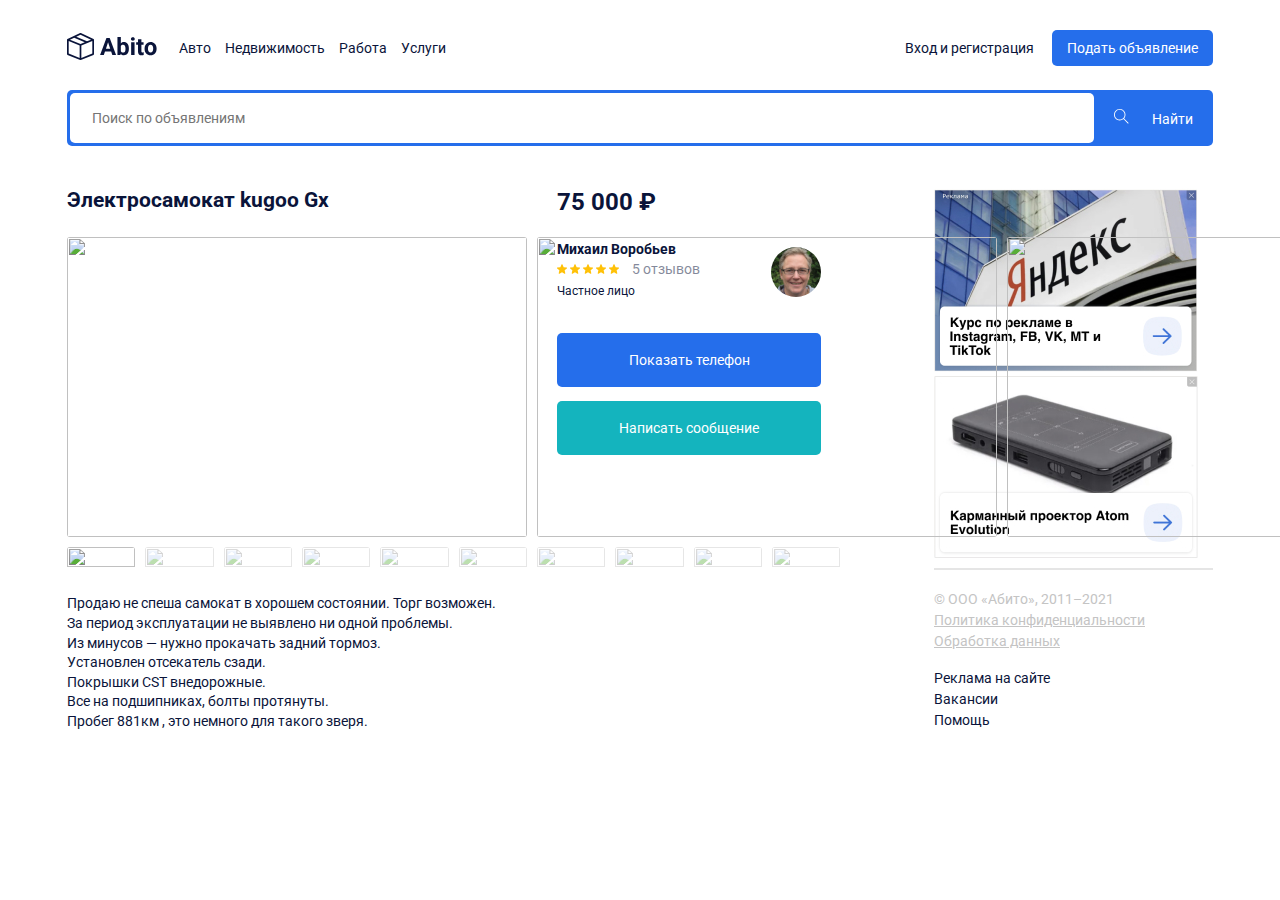
==== single.html @ 452c3d97 "Add single page with slider" ====
<!DOCTYPE html>
<html lang="en">
  <head>
    <meta charset="UTF-8" />
    <meta http-equiv="X-UA-Compatible" content="IE=edge" />
    <meta name="viewport" content="width=device-width, initial-scale=1.0" />
    <link rel="preconnect" href="https://fonts.googleapis.com" />
    <link rel="preconnect" href="https://fonts.gstatic.com" crossorigin />
    <link href="https://fonts.googleapis.com/css2?family=Roboto:wght@400;700&display=swap" rel="stylesheet" />
    <link rel="stylesheet" href="https://unpkg.com/swiper/swiper-bundle.min.css" />
    <link rel="stylesheet" href="css/style.css" />
    <link rel="stylesheet" href="css/normalize.css" />
    <script src="https://unpkg.com/swiper/swiper-bundle.min.js" defer></script>
    <script src="scripts/main.js" defer></script>
    <title>Abito</title>
  </head>
  <body>
    <header class="header container">
      <div class="navbar">
        <a href="index.html" class="logo"><img src="img/logo.svg" alt="logo: Abito" class="logo-image" /> </a>
        <nav class="navbar-menu">
          <ul class="menu">
            <li class="menu-item">
              <a href="#" class="menu-link">Авто</a>
            </li>
            <li class="menu-item">
              <a href="#" class="menu-link">Недвижимость</a>
            </li>
            <li class="menu-item">
              <a href="#" class="menu-link">Работа</a>
            </li>
            <li class="menu-item">
              <a href="#" class="menu-link">Услуги</a>
            </li>
          </ul>
        </nav>

        <div class="button-group">
          <a href="#" class="button button-link">Вход и регистрация</a>
          <a href="#" class="button button-primary">Подать объявление</a>
        </div>
      </div>

      <div class="search-panel">
        <input type="search" class="search-input" placeholder="Поиск по объявлениям" />
        <button class="search-button">
          <svg class="search-icon" width="15" height="15" viewBox="0 0 15 15" fill="none" xmlns="http://www.w3.org/2000/svg">
            <path
              d="M14.6506 14.0012L10.0862 9.43675C10.9465 8.43352 11.4706 7.13293 11.4706 5.71058C11.4706 2.54822 8.89765 -0.0247192 5.7353 -0.0247192C4.20353 -0.0247192 2.76265 0.571751 1.67824 1.6544C0.595589 2.73793 -0.000881376 4.17881 9.77541e-07 5.71058C9.77541e-07 8.87293 2.57294 11.4459 5.7353 11.4459C7.15765 11.4459 8.45912 10.9218 9.46235 10.0615L14.0268 14.6259L14.6506 14.0012ZM5.7353 10.5635C3.06 10.5635 0.882354 8.38675 0.882354 5.71058C0.881472 4.41352 1.38618 3.19499 2.30294 2.2791C3.21882 1.36234 4.43824 0.857634 5.7353 0.857634C8.41059 0.857634 10.5882 3.0344 10.5882 5.71058C10.5882 8.38587 8.41059 10.5635 5.7353 10.5635Z"
              fill="white"
            />
          </svg>

          <span class="search-button-text">Найти</span>
        </button>
      </div>
    </header>

    <div class="page-content container">
      <main class="main main-single">
        <div class="content">
          <h2 class="page-title">Электросамокат kugoo Gx</h2>
          <!-- Слайдер -->
          <div style="--swiper-navigation-color: #fff; --swiper-pagination-color: #fff" class="swiper-container mySwiper2">
            <div class="swiper-wrapper">
              <div class="swiper-slide">
                <img src="https://swiperjs.com/demos/images/nature-1.jpg" />
              </div>
              <div class="swiper-slide">
                <img src="https://swiperjs.com/demos/images/nature-2.jpg" />
              </div>
              <div class="swiper-slide">
                <img src="https://swiperjs.com/demos/images/nature-3.jpg" />
              </div>
              <div class="swiper-slide">
                <img src="https://swiperjs.com/demos/images/nature-4.jpg" />
              </div>
              <div class="swiper-slide">
                <img src="https://swiperjs.com/demos/images/nature-5.jpg" />
              </div>
              <div class="swiper-slide">
                <img src="https://swiperjs.com/demos/images/nature-6.jpg" />
              </div>
              <div class="swiper-slide">
                <img src="https://swiperjs.com/demos/images/nature-7.jpg" />
              </div>
              <div class="swiper-slide">
                <img src="https://swiperjs.com/demos/images/nature-8.jpg" />
              </div>
              <div class="swiper-slide">
                <img src="https://swiperjs.com/demos/images/nature-9.jpg" />
              </div>
              <div class="swiper-slide">
                <img src="https://swiperjs.com/demos/images/nature-10.jpg" />
              </div>
            </div>
          </div>
          <div thumbsSlider="" class="swiper-container mySwiper">
            <div class="swiper-wrapper">
              <div class="swiper-slide">
                <img src="https://swiperjs.com/demos/images/nature-1.jpg" />
              </div>
              <div class="swiper-slide">
                <img src="https://swiperjs.com/demos/images/nature-2.jpg" />
              </div>
              <div class="swiper-slide">
                <img src="https://swiperjs.com/demos/images/nature-3.jpg" />
              </div>
              <div class="swiper-slide">
                <img src="https://swiperjs.com/demos/images/nature-4.jpg" />
              </div>
              <div class="swiper-slide">
                <img src="https://swiperjs.com/demos/images/nature-5.jpg" />
              </div>
              <div class="swiper-slide">
                <img src="https://swiperjs.com/demos/images/nature-6.jpg" />
              </div>
              <div class="swiper-slide">
                <img src="https://swiperjs.com/demos/images/nature-7.jpg" />
              </div>
              <div class="swiper-slide">
                <img src="https://swiperjs.com/demos/images/nature-8.jpg" />
              </div>
              <div class="swiper-slide">
                <img src="https://swiperjs.com/demos/images/nature-9.jpg" />
              </div>
              <div class="swiper-slide">
                <img src="https://swiperjs.com/demos/images/nature-10.jpg" />
              </div>
            </div>
          </div>
          <div class="content-text">
            <p>
              Продаю не спеша самокат в хорошем состоянии. Торг возможен. <br />
              За период эксплуатации не выявлено ни одной проблемы. <br />
              Из минусов — нужно прокачать задний тормоз. <br />
              Установлен отсекатель сзади. <br />
              Покрышки CST внедорожные. <br />
              Все на подшипниках, болты протянуты. <br />
              Пробег 881км , это немного для такого зверя.
            </p>
          </div>
        </div>
        <div class="author">
          <strong class="single-price">75 000 ₽</strong>
          <div class="author-wrapper">
            <div class="author-info">
              <span class="author-name">Михаил Воробьев</span>
              <div class="rating">
                <svg width="10" height="10" viewBox="0 0 10 10" fill="none" xmlns="http://www.w3.org/2000/svg">
                  <path
                    d="M9.97393 3.83595C9.90847 3.63346 9.72887 3.48965 9.51639 3.4705L6.63011 3.20842L5.4888 0.537072C5.40465 0.341297 5.21299 0.214569 5.00005 0.214569C4.78711 0.214569 4.59545 0.341297 4.5113 0.53753L3.36999 3.20842L0.483257 3.4705C0.271154 3.4901 0.0920116 3.63346 0.0261682 3.83595C-0.0396751 4.03844 0.0211327 4.26054 0.181583 4.40054L2.36326 6.31389L1.71994 9.14775C1.67286 9.35612 1.75374 9.5715 1.92662 9.69647C2.01955 9.76361 2.12827 9.79779 2.23791 9.79779C2.33244 9.79779 2.42621 9.77231 2.51036 9.72195L5.00005 8.23396L7.48882 9.72195C7.67094 9.83152 7.90052 9.82152 8.07302 9.69647C8.24598 9.57112 8.32678 9.35566 8.27971 9.14775L7.63638 6.31389L9.81806 4.40093C9.97851 4.26054 10.0398 4.03882 9.97393 3.83595Z"
                    fill="#FFC107"
                  />
                </svg>
                <svg width="10" height="10" viewBox="0 0 10 10" fill="none" xmlns="http://www.w3.org/2000/svg">
                  <path
                    d="M9.97393 3.83595C9.90847 3.63346 9.72887 3.48965 9.51639 3.4705L6.63011 3.20842L5.4888 0.537072C5.40465 0.341297 5.21299 0.214569 5.00005 0.214569C4.78711 0.214569 4.59545 0.341297 4.5113 0.53753L3.36999 3.20842L0.483257 3.4705C0.271154 3.4901 0.0920116 3.63346 0.0261682 3.83595C-0.0396751 4.03844 0.0211327 4.26054 0.181583 4.40054L2.36326 6.31389L1.71994 9.14775C1.67286 9.35612 1.75374 9.5715 1.92662 9.69647C2.01955 9.76361 2.12827 9.79779 2.23791 9.79779C2.33244 9.79779 2.42621 9.77231 2.51036 9.72195L5.00005 8.23396L7.48882 9.72195C7.67094 9.83152 7.90052 9.82152 8.07302 9.69647C8.24598 9.57112 8.32678 9.35566 8.27971 9.14775L7.63638 6.31389L9.81806 4.40093C9.97851 4.26054 10.0398 4.03882 9.97393 3.83595Z"
                    fill="#FFC107"
                  />
                </svg>
                <svg width="10" height="10" viewBox="0 0 10 10" fill="none" xmlns="http://www.w3.org/2000/svg">
                  <path
                    d="M9.97393 3.83595C9.90847 3.63346 9.72887 3.48965 9.51639 3.4705L6.63011 3.20842L5.4888 0.537072C5.40465 0.341297 5.21299 0.214569 5.00005 0.214569C4.78711 0.214569 4.59545 0.341297 4.5113 0.53753L3.36999 3.20842L0.483257 3.4705C0.271154 3.4901 0.0920116 3.63346 0.0261682 3.83595C-0.0396751 4.03844 0.0211327 4.26054 0.181583 4.40054L2.36326 6.31389L1.71994 9.14775C1.67286 9.35612 1.75374 9.5715 1.92662 9.69647C2.01955 9.76361 2.12827 9.79779 2.23791 9.79779C2.33244 9.79779 2.42621 9.77231 2.51036 9.72195L5.00005 8.23396L7.48882 9.72195C7.67094 9.83152 7.90052 9.82152 8.07302 9.69647C8.24598 9.57112 8.32678 9.35566 8.27971 9.14775L7.63638 6.31389L9.81806 4.40093C9.97851 4.26054 10.0398 4.03882 9.97393 3.83595Z"
                    fill="#FFC107"
                  />
                </svg>
                <svg width="10" height="10" viewBox="0 0 10 10" fill="none" xmlns="http://www.w3.org/2000/svg">
                  <path
                    d="M9.97393 3.83595C9.90847 3.63346 9.72887 3.48965 9.51639 3.4705L6.63011 3.20842L5.4888 0.537072C5.40465 0.341297 5.21299 0.214569 5.00005 0.214569C4.78711 0.214569 4.59545 0.341297 4.5113 0.53753L3.36999 3.20842L0.483257 3.4705C0.271154 3.4901 0.0920116 3.63346 0.0261682 3.83595C-0.0396751 4.03844 0.0211327 4.26054 0.181583 4.40054L2.36326 6.31389L1.71994 9.14775C1.67286 9.35612 1.75374 9.5715 1.92662 9.69647C2.01955 9.76361 2.12827 9.79779 2.23791 9.79779C2.33244 9.79779 2.42621 9.77231 2.51036 9.72195L5.00005 8.23396L7.48882 9.72195C7.67094 9.83152 7.90052 9.82152 8.07302 9.69647C8.24598 9.57112 8.32678 9.35566 8.27971 9.14775L7.63638 6.31389L9.81806 4.40093C9.97851 4.26054 10.0398 4.03882 9.97393 3.83595Z"
                    fill="#FFC107"
                  />
                </svg>
                <svg width="10" height="10" viewBox="0 0 10 10" fill="none" xmlns="http://www.w3.org/2000/svg">
                  <path
                    d="M9.97393 3.83595C9.90847 3.63346 9.72887 3.48965 9.51639 3.4705L6.63011 3.20842L5.4888 0.537072C5.40465 0.341297 5.21299 0.214569 5.00005 0.214569C4.78711 0.214569 4.59545 0.341297 4.5113 0.53753L3.36999 3.20842L0.483257 3.4705C0.271154 3.4901 0.0920116 3.63346 0.0261682 3.83595C-0.0396751 4.03844 0.0211327 4.26054 0.181583 4.40054L2.36326 6.31389L1.71994 9.14775C1.67286 9.35612 1.75374 9.5715 1.92662 9.69647C2.01955 9.76361 2.12827 9.79779 2.23791 9.79779C2.33244 9.79779 2.42621 9.77231 2.51036 9.72195L5.00005 8.23396L7.48882 9.72195C7.67094 9.83152 7.90052 9.82152 8.07302 9.69647C8.24598 9.57112 8.32678 9.35566 8.27971 9.14775L7.63638 6.31389L9.81806 4.40093C9.97851 4.26054 10.0398 4.03882 9.97393 3.83595Z"
                    fill="#FFC107"
                  />
                </svg>
                <span class="rating-counter">5 отзывов </span>
                <span class="author-status">Частное лицо</span>
              </div>
            </div>
            <img src="img/avatar.jpg" alt="avatar" class="author-avatar" />
          </div>
          <div class="button-group">
            <button class="button button-block button-primary">Показать телефон</button>
            <button class="button button-block button-success">Написать сообщение</button>
          </div>
        </div>
      </main>
      <aside class="sidebar">
        <a href="#">
          <img src="img/banner.jpg" alt="" />
        </a>
        <a href="#">
          <img src="img/banner2.jpg" alt="" />
        </a>
        <hr color="#e5e5e5" />
        <footer class="footer">
          <p class="footer-text">© ООО «Абито», 2011–2021</p>
          <ul class="footer-menu">
            <li class="footer-menu-item">
              <a href="#" class="footer-text">Политика конфиденциальности</a>
            </li>
            <li class="footer-menu-item">
              <a href="#" class="footer-text">Обработка данных</a>
            </li>
          </ul>
          <ul class="footer-menu">
            <li class="footer-menu-item">
              <a href="#" class="footer-link">Реклама на сайте</a>
            </li>
            <li class="footer-menu-item">
              <a href="#" class="footer-link">Вакансии</a>
            </li>
            <li class="footer-menu-item">
              <a href="#" class="footer-link">Помощь</a>
            </li>
          </ul>
        </footer>
      </aside>
    </div>
  </body>
</html>
---- css/style.css ----
body {
  font-family: 'Roboto', sans-serif;
  font-size: 14px;
  color: #0a143a;
}

.container {
  max-width: 1146px;
  margin: auto;
}

.header {
  padding-top: 30px;
  padding-bottom: 30px;
  margin-bottom: 12px;
}

.navbar {
  display: flex;
  align-items: center;
  justify-content: space-between;
  margin-bottom: 24px;
}

.navbar-menu {
  margin-right: auto;
}

.menu {
  list-style: none;
  margin: 0;
  padding-left: 22px;
  padding-right: 22px;
  display: flex;
}

.menu-item:not(:last-child) {
  margin-right: 14px;
}

.menu-link {
  text-decoration: none;
  color: inherit;
}

.button {
  text-decoration: none;
  display: inline-block;
  padding: 10px 15px;
  cursor: pointer;
}

.button-link {
  color: inherit;
}

.button-primary {
  background: #256eeb;
  border-radius: 5px;
  color: #fff;
}

.search-panel {
  height: 50px;
  background: #256eeb;
  border-radius: 5px;
  display: flex;
  padding: 3px;
}

.search-input {
  flex-grow: 1;
  background: #ffffff;
  border-radius: 5px;
  border: none;
  padding-left: 22px;
  padding-right: 22px;
}

.search-button {
  background: #256eeb;
  border: none;
  color: #fff;
  padding-left: 20px;
  padding-right: 17px;
}

.search-button-text {
  margin-left: 20px;
}

.page-content {
  display: grid;
  grid-template-columns: 9fr 3fr;
  grid-column-gap: 30px;
}

.card-image {
  border-radius: 10px;
  width: 264px;
  height: 178px;
  object-fit: cover;
}

.cards {
  display: flex;
  flex-wrap: wrap;
}

.card {
  margin-bottom: 20px;
}

.card:not(:nth-child(3n)) {
  margin-right: 20px;
}

.card-title {
  font-size: 16px;
  line-height: 19px;
  color: #256eeb;
  max-width: 200px;
  margin-top: 12px;
  margin-bottom: 5px;
}

.card-header {
  display: flex;
  justify-content: space-between;
  align-items: center;
}

.like {
  background: #fff;
  border: none;
  cursor: pointer;
  margin-left: 15px;
}

.card-link {
  text-decoration: none;
}

.card-price {
  font-size: 16px;
  line-height: 19px;
  margin-bottom: 10px;
  display: block;
}

.card-text {
  font-size: 14px;
  line-height: 16px;
  color: #c4c4c4;
  margin-top: 0px;
  margin-bottom: 4px;
}

.sidebar .page-title {
  font-size: 18px;
  line-height: 21px;
}

.service {
  margin-bottom: 20px;
}

.service-title {
  font-weight: bold;
  font-size: 14px;
  line-height: 16px;
  margin-top: 7px;
  margin-bottom: 5px;
}

.service-text {
  font-size: 14px;
  line-height: 16px;
  max-width: 217px;
}

.footer-text {
  display: inline-block;
  font-size: 14px;
  line-height: 16px;
  color: #c4c4c4;
  margin-bottom: 5px;
}

.footer-menu {
  margin: 0;
  padding: 0;
  list-style: none;
  margin-bottom: 16px;
}

.footer-link {
  color: inherit;
  text-decoration: none;
  display: inline-block;
  margin-bottom: 5px;
}

.main-single {
  display: flex;
  align-items: flex-start;
}

.content {
  max-width: 460px;
  margin-right: 30px;
}

.swiper-container {
  width: 100%;
  height: 300px;
  margin-left: auto;
  margin-right: auto;
}

.swiper-slide {
  background-size: cover;
  background-position: center;
}

.mySwiper2 {
  border-radius: 10px;
  width: 100%;
}

.mySwiper {
  height: 20%;
  box-sizing: border-box;
  padding: 10px 0;
}

.mySwiper .swiper-slide {
  width: 25%;
  height: 100%;
  opacity: 0.4;
  border-radius: 10px;
}

.mySwiper .swiper-slide-thumb-active {
  opacity: 1;
}

.swiper-slide img {
  display: block;
  width: 100%;
  height: 100%;
  object-fit: cover;
  border-radius: 3px;
}

.content-text {
  font-size: 14px;
  line-height: 140%;
}

.single-price {
  font-weight: bold;
  font-size: 24px;
  line-height: 28px;
  margin-top: 0;
  margin-bottom: 25px;
  display: block;
}

.page-title {
  margin-top: 0;
  margin-bottom: 25px;
}
.author {
  min-width: 264px;
}

.author-wrapper {
  display: flex;
  align-items: center;
  justify-content: space-between;

  margin-bottom: 30px;
}

.author-avatar {
  max-width: 50px;
  max-height: 50px;
  border-radius: 25px;
}

.author-name {
  font-weight: bold;
  font-size: 14px;
  line-height: 16px;
  display: block;
  margin-bottom: 4px;
}

.rating {
  margin-bottom: 5px;
}

.rating-counter {
  margin-left: 10px;
  opacity: 0.5;
}

.author-status {
  display: block;
  font-size: 12px;
  line-height: 14px;
  margin-top: 7px;
}

.button-block {
  display: block;
  width: 100%;
  height: 54px;
  margin-bottom: 14px;
  border: none;
}
.button-success {
  background: #14b4be;
  border-radius: 5px;
  color: #fff;
}
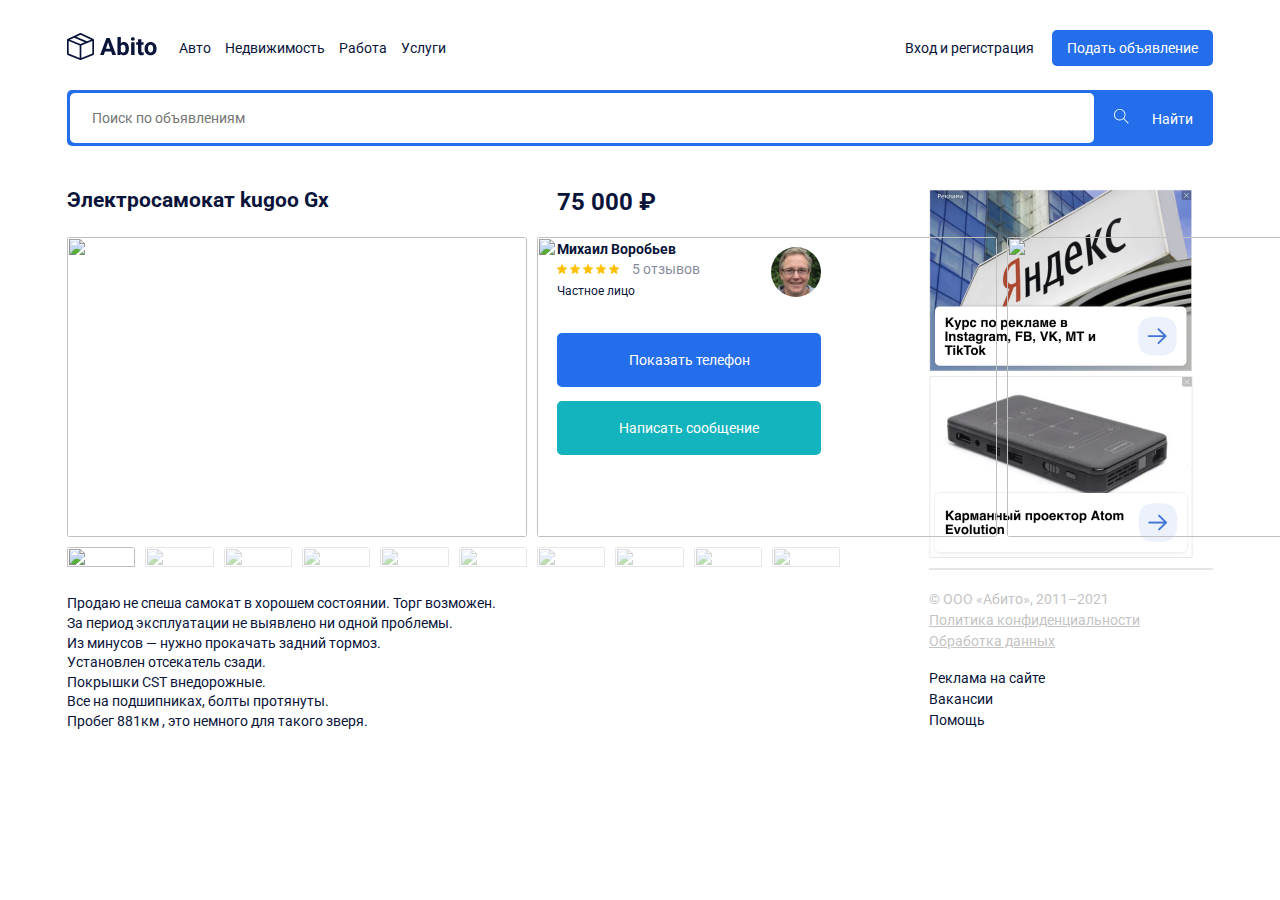
==== commit 434d38e2: "Add Responsive, Refactoring" ====
--- a/single.html
+++ b/single.html
@@ -18,27 +18,50 @@
     <header class="header container">
       <div class="navbar">
         <a href="index.html" class="logo"><img src="img/logo.svg" alt="logo: Abito" class="logo-image" /> </a>
-        <nav class="navbar-menu">
-          <ul class="menu">
-            <li class="menu-item">
-              <a href="#" class="menu-link">Авто</a>
-            </li>
-            <li class="menu-item">
-              <a href="#" class="menu-link">Недвижимость</a>
-            </li>
-            <li class="menu-item">
-              <a href="#" class="menu-link">Работа</a>
-            </li>
-            <li class="menu-item">
-              <a href="#" class="menu-link">Услуги</a>
-            </li>
-          </ul>
-        </nav>
-
-        <div class="button-group">
-          <a href="#" class="button button-link">Вход и регистрация</a>
-          <a href="#" class="button button-primary">Подать объявление</a>
+        <div class="navbar-panel">
+          <button class="close-menu">
+            <svg width="27" height="27" viewBox="0 0 27 27" fill="none" xmlns="http://www.w3.org/2000/svg">
+              <path d="M1 0.5L26.5 26M1 26L26.5 0.5" stroke="black" />
+            </svg>
+          </button>
+          <nav class="navbar-menu">
+            <ul class="menu">
+              <li class="menu-item">
+                <a href="#" class="menu-link">Авто</a>
+              </li>
+              <li class="menu-item">
+                <a href="#" class="menu-link">Недвижимость</a>
+              </li>
+              <li class="menu-item">
+                <a href="#" class="menu-link">Работа</a>
+              </li>
+              <li class="menu-item">
+                <a href="#" class="menu-link">Услуги</a>
+              </li>
+            </ul>
+          </nav>
+
+          <div class="button-group">
+            <a href="#" class="button button-link">Вход и регистрация</a>
+            <a href="#" class="button button-primary">Подать объявление</a>
+          </div>
         </div>
+        <button class="menu-button">
+          <svg width="30" height="30" viewBox="0 0 30 30" fill="none" xmlns="http://www.w3.org/2000/svg">
+            <path
+              d="M0.937476 9.37501H29.0624C29.58 9.37501 29.9999 8.95498 29.9999 8.43754C29.9999 7.92002 29.5799 7.50006 29.0624 7.50006H0.937476C0.419955 7.50006 0 7.92009 0 8.43754C0 8.95498 0.420033 9.37501 0.937476 9.37501Z"
+              fill="black"
+            />
+            <path
+              d="M29.0624 14.0626H0.937476C0.419955 14.0626 0 14.4826 0 15C0 15.5175 0.420033 15.9375 0.937476 15.9375H29.0624C29.58 15.9375 29.9999 15.5175 29.9999 15C29.9999 14.4826 29.58 14.0626 29.0624 14.0626Z"
+              fill="black"
+            />
+            <path
+              d="M29.0625 20.625H10.3125C9.79495 20.625 9.375 21.0451 9.375 21.5625C9.375 22.08 9.79503 22.5 10.3125 22.5H29.0625C29.58 22.5 29.9999 22.0799 29.9999 21.5625C30 21.045 29.58 20.625 29.0625 20.625Z"
+              fill="black"
+            />
+          </svg>
+        </button>
       </div>
 
       <div class="search-panel">
@@ -56,7 +79,7 @@
       </div>
     </header>
 
-    <div class="page-content container">
+    <div class="page-content container single-page">
       <main class="main main-single">
         <div class="content">
           <h2 class="page-title">Электросамокат kugoo Gx</h2>
@@ -196,8 +219,9 @@
         <a href="#">
           <img src="img/banner2.jpg" alt="" />
         </a>
-        <hr color="#e5e5e5" />
+
         <footer class="footer">
+          <hr color="#e5e5e5" />
           <p class="footer-text">© ООО «Абито», 2011–2021</p>
           <ul class="footer-menu">
             <li class="footer-menu-item">
--- a/css/style.css
+++ b/css/style.css
@@ -20,6 +20,12 @@
   align-items: center;
   justify-content: space-between;
   margin-bottom: 24px;
+}
+
+.navbar-panel {
+  flex-grow: 1;
+  display: flex;
+  align-items: center;
 }
 
 .navbar-menu {
@@ -92,7 +98,7 @@
 .page-content {
   display: grid;
   grid-template-columns: 9fr 3fr;
-  grid-column-gap: 30px;
+  grid-column-gap: 10px;
 }
 
 .card-image {
@@ -109,9 +115,6 @@
 
 .card {
   margin-bottom: 20px;
-}
-
-.card:not(:nth-child(3n)) {
   margin-right: 20px;
 }
 
@@ -271,6 +274,7 @@
   margin-top: 0;
   margin-bottom: 25px;
 }
+
 .author {
   min-width: 264px;
 }
@@ -325,3 +329,168 @@
   border-radius: 5px;
   color: #fff;
 }
+
+.menu-button {
+  background-color: #fff;
+  border: none;
+  cursor: pointer;
+  display: none;
+}
+
+.close-menu {
+  display: none;
+}
+
+/* Media queries */
+
+@media (max-width: 1200px) {
+  .container {
+    max-width: 960px;
+  }
+
+  .card {
+    width: 45%;
+  }
+
+  .card-image {
+    width: 100%;
+    height: 250px;
+  }
+
+  .single-page {
+    display: flex;
+    flex-direction: column;
+    justify-content: center;
+    max-width: 90%;
+  }
+}
+
+@media (max-width: 992px) {
+  .container {
+    max-width: 740px;
+  }
+
+  .card-image {
+    height: 150px;
+  }
+}
+
+@media (max-width: 768px) {
+  .main-single {
+    display: block;
+    justify-content: center;
+  }
+
+  .content {
+    margin-right: auto;
+    margin-left: auto;
+  }
+
+  .container {
+    max-width: 560px;
+  }
+
+  .card {
+    width: 100%;
+  }
+
+  .page-content {
+    grid-template-columns: 8fr 4fr;
+  }
+
+  .menu-button {
+    display: block;
+  }
+
+  .close-menu {
+    display: block;
+    position: absolute;
+    top: 30px;
+    right: 30px;
+    cursor: pointer;
+    background-color: #fff;
+    border: none;
+  }
+
+  .navbar-panel {
+    position: fixed;
+    right: 0;
+    top: 0;
+    width: 100%;
+    height: 100%;
+    background-color: #fff;
+    z-index: 9;
+    flex-direction: column;
+    align-items: center;
+    justify-content: center;
+    transition: transform 0.2s, opacity 0.2s;
+    transform: translate(100%);
+    opacity: 0;
+  }
+
+  .is-open {
+    transform: translate(0%);
+    opacity: 1;
+  }
+
+  .navbar-menu {
+    margin-left: auto;
+    margin-bottom: 20px;
+  }
+
+  .menu {
+    flex-direction: column;
+    align-items: center;
+    justify-content: center;
+  }
+
+  .menu-item:not(:last-child) {
+    margin-right: 0;
+    margin-bottom: 10px;
+  }
+
+  .button-group {
+    display: flex;
+    flex-direction: column;
+  }
+
+  .author-avatar {
+    max-width: 20%;
+    max-height: 20%;
+    border-radius: 50%;
+  }
+
+  .content {
+    margin-bottom: 46px;
+  }
+
+  .button-success {
+    margin-bottom: 46px;
+  }
+
+  .footer {
+    margin-top: 46px;
+  }
+}
+
+@media (max-width: 576px) {
+  .container {
+    max-width: 90%;
+  }
+
+  .page-content {
+    grid-template-columns: 12fr;
+  }
+
+  .card {
+    margin-right: 0;
+  }
+
+  .card-image {
+    height: 250px;
+  }
+
+  .search-button-text {
+    display: none;
+  }
+}
